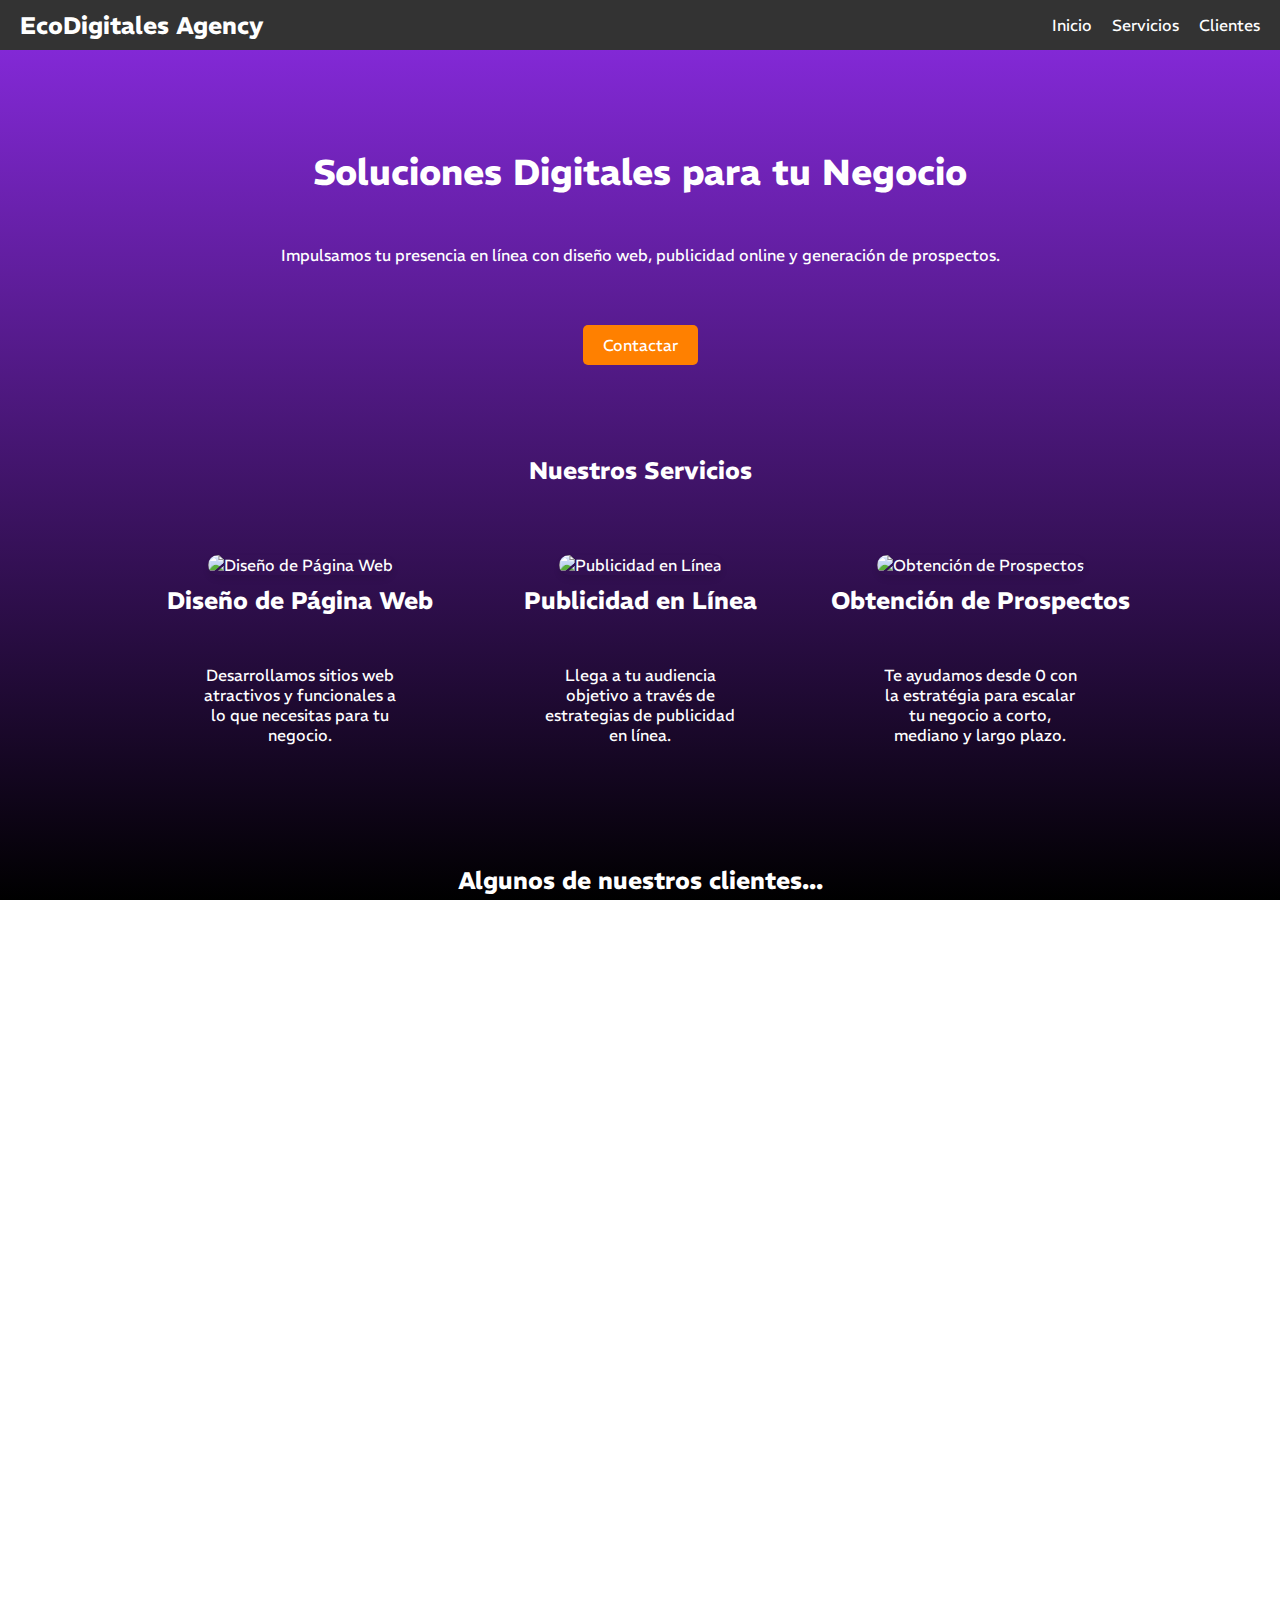
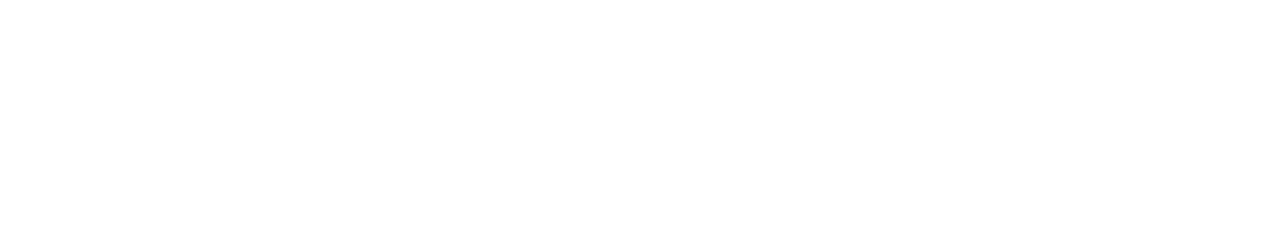
==== agencia.html @ f277854c "Add files via upload" ====
<!DOCTYPE html>
<html lang="es">
<head>
  <meta charset="UTF-8">
  <meta name="viewport" content="width=device-width, initial-scale=1.0">

  <link rel="apple-touch-icon" sizes="180x180" href="apple-touch-icon.png">
  <link rel="icon" type="image/png" sizes="32x32" href="favicon-32x32.png">
  <link rel="icon" type="image/png" sizes="16x16" href="/favicon-16x16.png">
  <link rel="manifest" href="site.webmanifest">

  <link rel="preconnect" href="https://fonts.googleapis.com">
  <link rel="preconnect" href="https://fonts.gstatic.com" crossorigin>
  <link href="https://fonts.googleapis.com/css2?family=REM&display=swap" rel="stylesheet"> 

  <link rel="stylesheet" href="agencia-styles.css">
  <title>EcoDigitales Agency - Marketing y Diseño Web</title>
</head>
<body>
  <header>
    <nav>
      <div class="logo">EcoDigitales Agency</div>
      <ul class="nav-links">
        <li><a href="#">Inicio</a></li>
        <li><a href="#servicios">Servicios</a></li>
        <li><a href="#clientes">Clientes</a></li>
      </ul>
    </nav>
  </header>
  
  <section class="hero">
    <h1>Soluciones Digitales para tu Negocio</h1>
    <p>Impulsamos tu presencia en línea con diseño web, publicidad online y generación de prospectos. <br> <br></p>
    <a href="#wsp" class="cta-button">Contactar</a>
  </section>
  <h2>Nuestros Servicios</h2>
  <section id="servicios" class="services">
    
    <div class="service">
      <img src="agencia1.jpg" alt="Diseño de Página Web">
      <h3>Diseño de Página Web</h3>
      <p>Desarrollamos sitios web atractivos y funcionales a lo que necesitas para tu negocio.</p>
    </div>
    <div class="service">
      <img src="agencia2.jpg" alt="Publicidad en Línea">
      <h3>Publicidad en Línea</h3>
      <p>Llega a tu audiencia objetivo a través de estrategias de publicidad en línea.</p>
    </div>
    <div class="service">
      <img src="agencia3.jpg" alt="Obtención de Prospectos">
      <h3>Obtención de Prospectos</h3>
      <p>Te ayudamos desde 0 con la estratégia para escalar tu negocio a corto, mediano y largo plazo.</p>
    </div>
  </section>

  <h2 class="h2courses"> Algunos de nuestros clientes...</h2>
  <div id="clientes" class="testimonials-section">
    <div class="testimonial">
      <div class="circle">
        <img src="testimonio 2.jpg" alt="Testimonial 1 Image">
      </div>
      <div class="testimonial-content">
        <h3>Clemente Moroni</h3>
        <p>Design Manager</p>
        <p>"Antes me costaba mucho conseguir clientes y si lo hacía tenía que estar renegando con los precios todo el tiempo ya que no sabía como llegar a clientes potenciales. Desde que contraté los servicios de EcoDigitales que puedo dedicarme 100% a mi trabajo y no a perseguir clientes. "</p>
      </div>
      <div class="rating">
        <img src="estrellas.png" alt="Rating Stars">
      </div>
    </div>
    
    <div class="testimonial">
      <div class="circle">
        <img src="testimonio4.jpg" alt="Testimonial 1 Image">
      </div>
      <div class="testimonial-content">
        <h3>Micaela Ailin Barragan</h3>
        <p>Municipal executive administrator</p>
        <p>"No puedo creer la cantidad de horas que perdí persiguiendo clientes por no tener una página web y una estratégia correcta. Los recomiendo sin lugar a dudas "</p>
      </div>
      <div class="rating">
        <img src="estrellas.png" alt="Rating Stars">
      </div>
    </div>
    
    <div class="testimonial">
      <div class="circle">
        <img src="testimonio 3.jpg" alt="Testimonial 1 Image">
      </div>
      <div class="testimonial-content">
        <h3>Alan Martinez</h3>
        <p>Freelance Marketer</p>
        <p>"Solía tener unos 4 o 5 clientes por mes, hoy luego de contratar los servicios de la agencia de EcoDigitales ya estoy superando los 30 clientes por mes. Gracias"</p>
      </div>
      <div class="rating">
        <img src="estrellas.png" alt="Rating Stars">
      </div>
    </div>
  </div>
  <p>Si llegaste hasta acá por una publicidad de una promoción, hablemos por Whatsapp</p>
  <a id="wsp" class="button-whatsapp" href="https://api.whatsapp.com/send?phone=5491141619459&text=Me%20interesa%20reservar%20una%20barra%20para%20Halloween%20en%20Montevideo"><img class="img-whatsapp" src="boton-de-whastapp.png" alt=""></a>
   
  <footer>
    <p>&copy; 2023 EcoDigitales Agency - Soluciones Digitales y Marketing</p>
  </footer>
</body>
</html>
---- agencia-styles.css ----
/* Reset de estilos */
* {
    margin: 0;
    padding: 0;
    box-sizing: border-box;
  }
  
  /* Estilos generales */
  html{
    width: 100%;
    overflow-x: hidden;
}
body {
    width: 100%;
    margin: 0;
    padding: 0;
    height: 100vh;
    justify-content: center;
    text-align: center;
    align-items: center;
    font-family: 'REM', sans-serif;
    color: white;
    background: linear-gradient(to bottom, #8a2be2, #000000);
    animation: gradientAnimation 10s ease-in-out infinite alternate;
    overflow-x: hidden;
  }
  
  /* Estilos de la barra de navegación */
  nav {
    background-color: #333;
    color: white;
    display: flex;
    justify-content: space-between;
    align-items: center;
    padding: 10px 20px;
  }
  
  .logo {
    font-size: 24px;
    font-weight: bold;
  }
  
  .nav-links {
    list-style: none;
    display: flex;
  }
  
  .nav-links li {
    margin-left: 20px;
  }
  
  .nav-links a {
    text-decoration: none;
    color: white;
  }
  
  /* Estilos del héroe */
  .hero {
    background-image: url('hero-bg.jpg');
    background-size: cover;
    color: white;
    text-align: center;
    padding: 100px 0;
  }
  
  .hero h1 {
    font-size: 36px;
    margin-bottom: 20px;
  }
  
  .cta-button {
    background-color: #ff8000;
    color: white;
    padding: 10px 20px;
    border-radius: 5px;
    text-decoration: none;
  }
  
  /* Estilos de los servicios */
  .services {
    text-align: center;
    padding: 50px 0;
    display: flex;
    flex-wrap: wrap;
    justify-content: center;
    align-items: center;
  }
  
  .service {
    margin: 20px;
    max-width: 300px;
    text-align: center;
  }
  
  .service img {
    max-width: 100%;
    height: auto;
    border-radius: 10px;
    box-shadow: 0px 4px 6px rgba(0, 0, 0, 0.1);
  }
  
  .service h3 {
    font-size: 24px;
    margin: 10px 0;
  }
  .button-whatsapp{
    display: block;
    margin-left: 40%;
    width: 15vw;
    height: 15vw;
    border-radius: 100%;
    margin-bottom: 5vw;
  }
  .img-whatsapp{
   width: 100%;
   height: 100%;
   object-fit: contain; 
  }

  /*-------------TESTIMONIOS-----------------------------------*/

.testimonials-section {
    display: flex;
    justify-content: space-between;
    padding: 20px;
  }
  
  .testimonial {
    background-color: #ffffffb5;
    border-radius: 10px;
    box-shadow: 0 2px 4px rgba(0, 0, 0, 0.1);
    width: calc(33.33% - 20px);
    padding: 20px;
    margin: 10px;
  }
  
  .circle {
    width: 80px;
    height: 80px;
    border-radius: 50%;
    overflow: hidden;
    margin: 0 auto 10px;
  }
  
  .circle img {
    width: 100%;
    height: 100%;
    object-fit: cover;
  }
  
  .testimonial-content h3 {
    margin: 0;
    font-size: 18px;
    color: #333;
  }
  
  .testimonial-content p {
    margin: 5px 0;
    font-size: 14px;
    color: #777;
  }
  
  .rating img {
    width: 80px;
    height: auto;
    display: block;
    margin: 0 auto;
  }
  @media (max-width: 768px) {
    .testimonials-section {
      flex-direction: column;
      align-items: center;
    }
  
    .testimonial {
      width: 100%;
      margin: 0;
      margin-bottom: 20px;
      
    }

    .nav-links{
        display: none;
    }
  }
  /* Estilos del pie de página */
  footer {
    margin-top: 100px;
    text-align: center;
    padding: 20px 0;
    background-color: #333;
    color: white;
  }
  
  p{
    margin: 50px;
  }
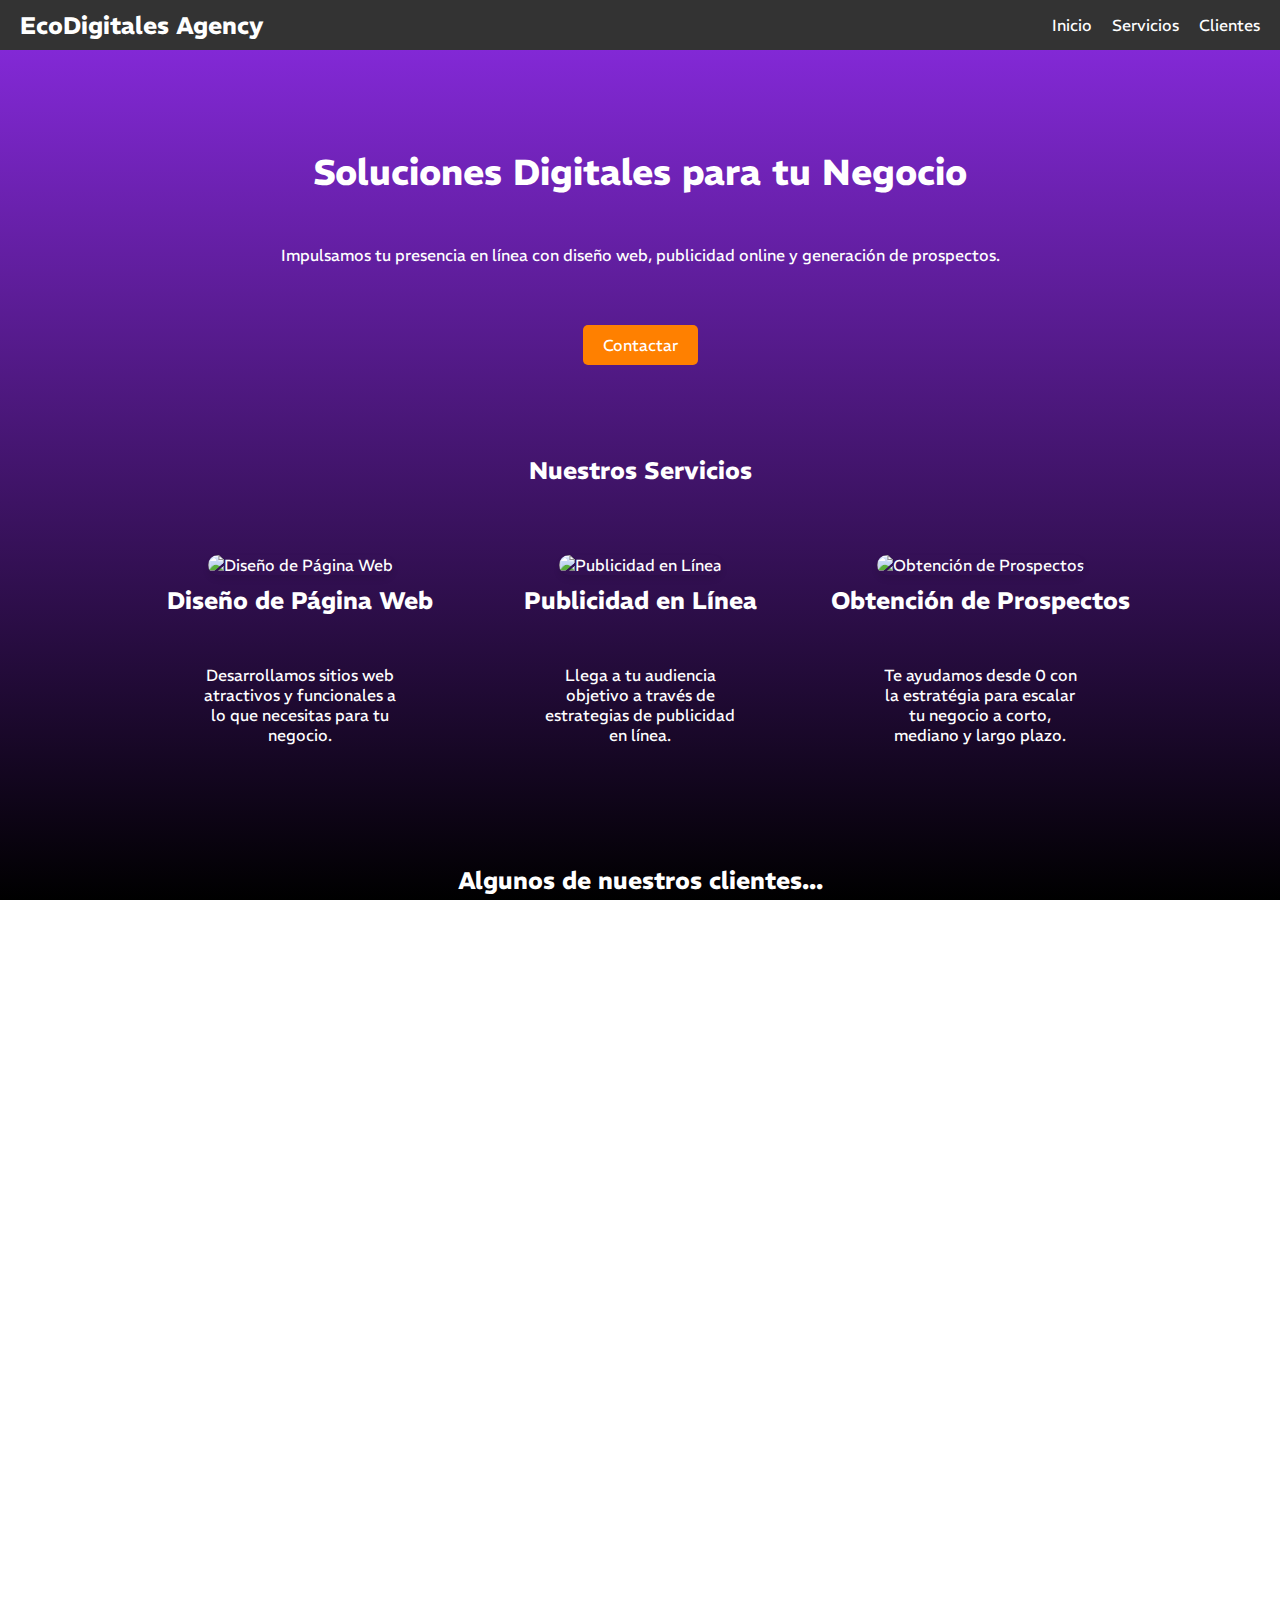
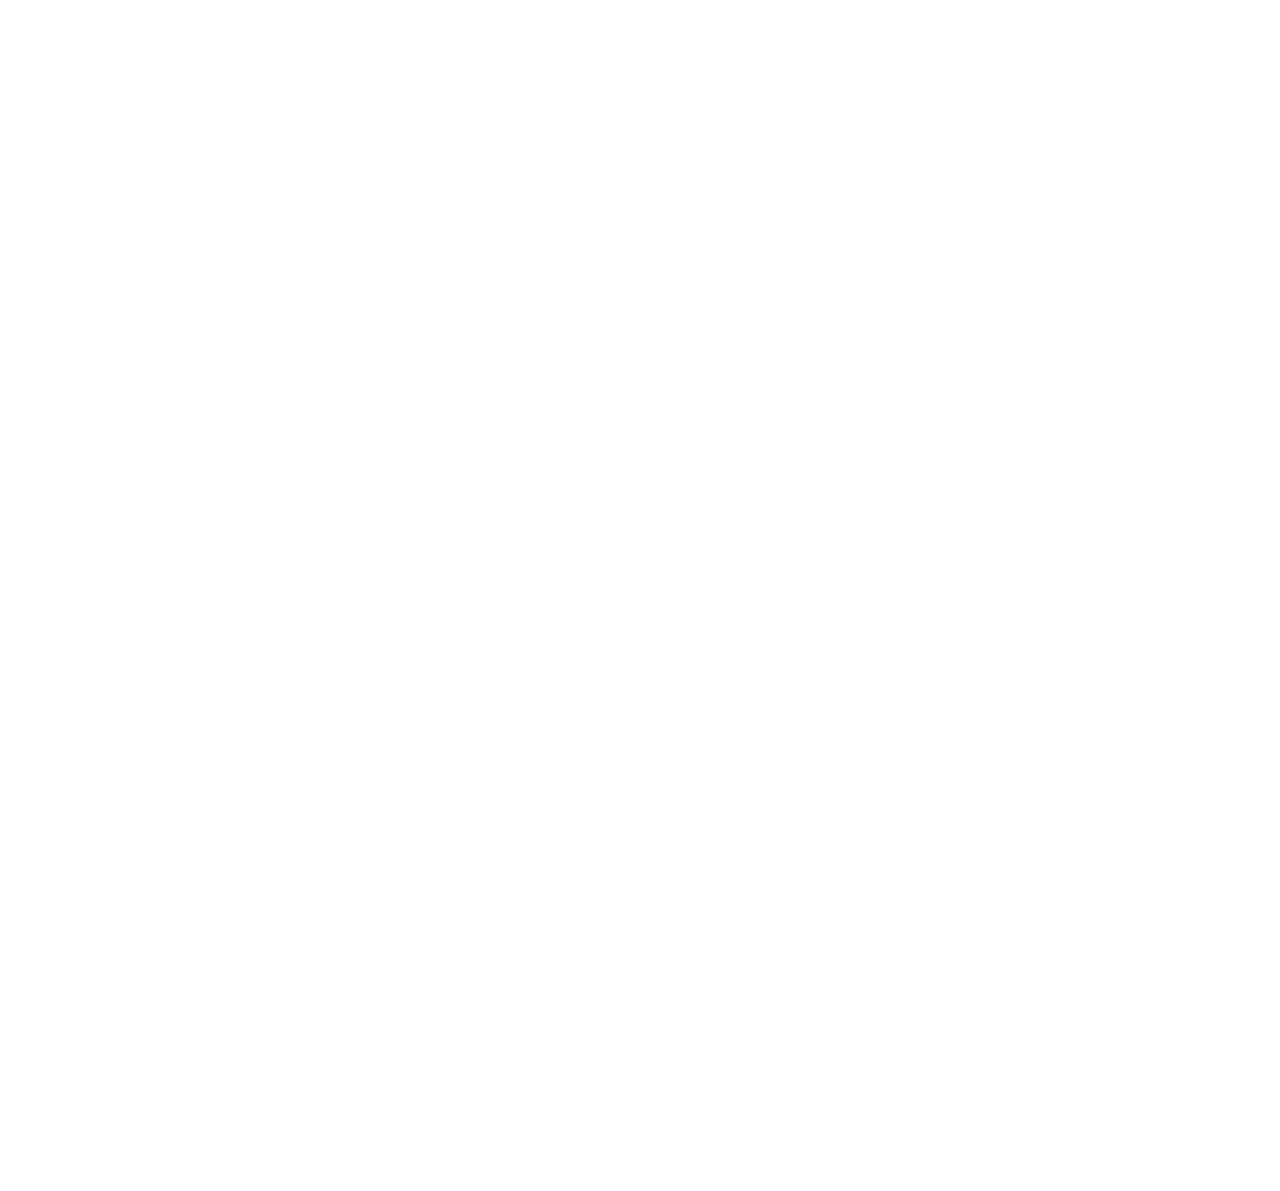
==== commit 75de1940: "Add files via upload" ====
--- a/agencia.html
+++ b/agencia.html
@@ -52,7 +52,7 @@
       <p>Te ayudamos desde 0 con la estratégia para escalar tu negocio a corto, mediano y largo plazo.</p>
     </div>
   </section>
-
+   
   <h2 class="h2courses"> Algunos de nuestros clientes...</h2>
   <div id="clientes" class="testimonials-section">
     <div class="testimonial">
@@ -99,7 +99,44 @@
   </div>
   <p>Si llegaste hasta acá por una publicidad de una promoción, hablemos por Whatsapp</p>
   <a id="wsp" class="button-whatsapp" href="https://api.whatsapp.com/send?phone=5491141619459&text=Me%20interesa%20reservar%20una%20barra%20para%20Halloween%20en%20Montevideo"><img class="img-whatsapp" src="boton-de-whastapp.png" alt=""></a>
-   
+  <section class="contact" id="contact">
+    <h2>Contacto</h2>
+    <form action="https://formsubmit.co/nicomontviv@gmail.com" method="POST">
+      <label for="name">Nombre:</label>
+      <input type="text" id="name" name="name" placeholder="Your Name" required>
+
+      <label for="phone">Teléfono:</label>
+      <input type="tel" id="phone" name="phone" placeholder="(+54) 011-41619459" required>
+
+      <label for="email">Email:</label>
+      <input type="email" id="email" name="email" placeholder="your@email.com" required>
+
+      <label for="occupation">Ocupación:</label>
+      <select id="occupation" name="occupation" required>
+        <option value="">Select One</option>
+        <option value="psychologist">Psicólogos</option>
+        <option value="therapist">Terapeutas</option>
+        <option value="coach">Coach</option>
+        <option value="trainer">Entrenador</option>
+        <option value="other">Otro</option>
+      </select>
+
+      <label for="clients">Número de clientes mensuales:</label>
+      <select id="clients" name="clients" required>
+        <option value="">Seleccione uno</option>
+        <option value="0-10">0-10</option>
+        <option value="10-25">10-25</option>
+        <option value="25-50">25-50</option>
+        <option value="50+">50+</option>
+      </select>
+
+      <label for="results">Que resultado consiguen sus clientes:</label>
+      <textarea id="results" name="results" rows="4" required></textarea>
+
+      <input type="submit" value="Submit" class="cta-button">
+    </form>
+  </section>
+  <a href="index.html" class="cta-button">Formate con nosotros</a>
   <footer>
     <p>&copy; 2023 EcoDigitales Agency - Soluciones Digitales y Marketing</p>
   </footer>
--- a/agencia-styles.css
+++ b/agencia-styles.css
@@ -183,6 +183,61 @@
         display: none;
     }
   }
+
+
+  /*ESTILOS FORMULARIO DE CONTACTO*/
+  .contact {
+    background-color: #f5f5f500;
+    padding: 80px 20px;
+    text-align: center;
+  }
+  
+  .contact h2 {
+    font-size: 30px;
+    margin-bottom: 40px;
+    color: #ccc;
+  }
+  
+  .contact form {
+    max-width: 500px;
+    margin: 0 auto;
+  }
+  
+  .contact label {
+    display: block;
+    margin-bottom: 10px;
+    font-weight: bold;
+    color: #ccc;
+  }
+  
+  .contact input,
+  .contact select,
+  .contact textarea {
+    width: 100%;
+    padding: 10px;
+    border: 1px solid #ccc;
+    border-radius: 4px;
+    margin-bottom: 20px;
+  }
+  
+  .contact textarea {
+    resize: vertical;
+  }
+  
+  .contact input[type="submit"] {
+    display: inline-block;
+    padding: 10px 20px;
+    background-color: #f47725;
+    color: #fff;
+    text-decoration: none;
+    border-radius: 5px;
+    transition: background-color 0.3s ease;
+    cursor: pointer;
+  }
+  
+  .contact input[type="submit"]:hover {
+    background-color: #ff963f;
+  }
   /* Estilos del pie de página */
   footer {
     margin-top: 100px;
